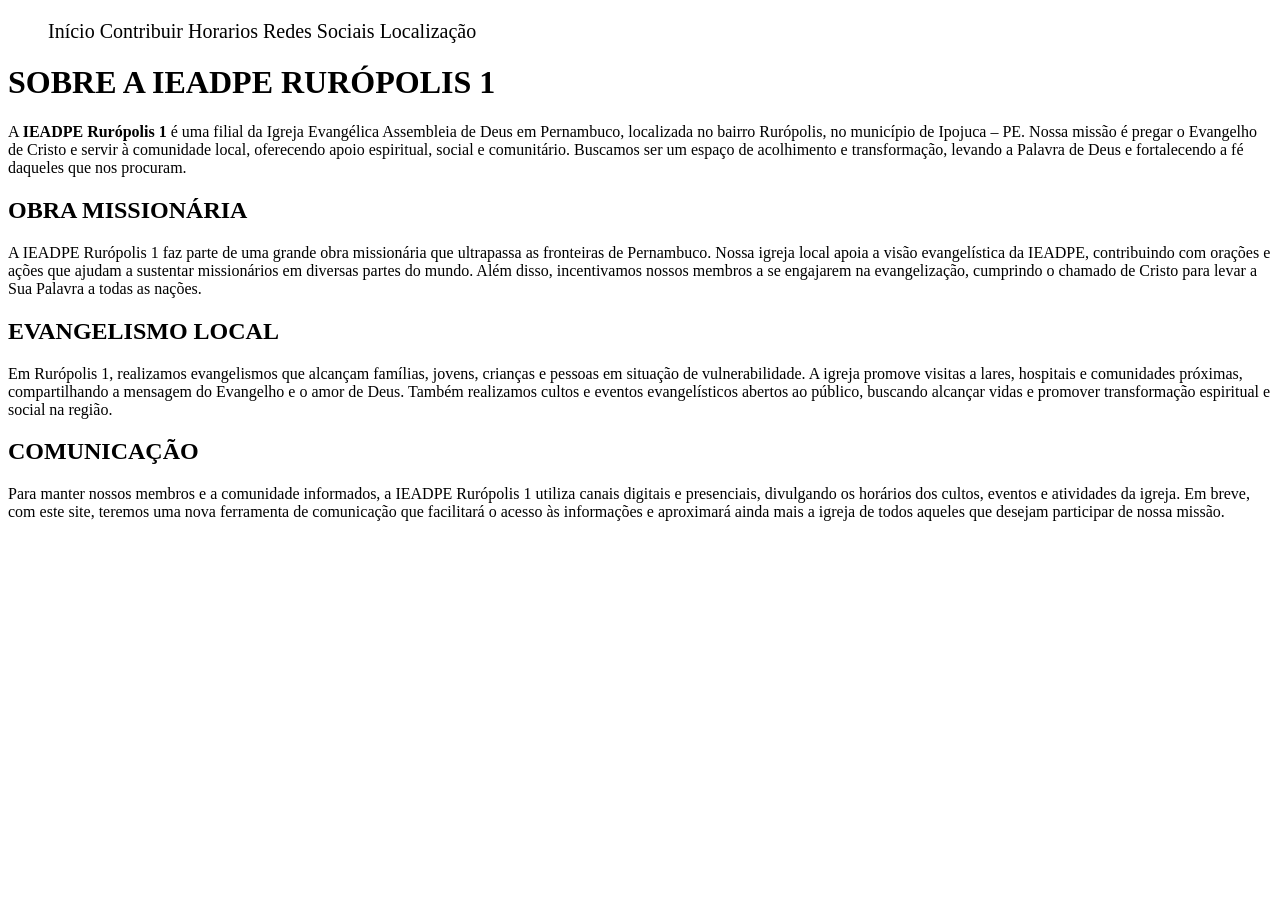
==== index.html @ 64a873ff "sitete" ====
<!DOCTYPE html>
<html lang="en">
  <head>
    <meta charset="UTF-8" />
    <meta name="viewport" content="width=device-width, initial-scale=1.0" />
    <title>IEADPE R1</title>
    <link rel="stylesheet" href="style.css" />
  </head>
  <body>
    <header>
      <nav>
        <ul class="menu-nav">
          <li><a href="./index.html">Início</a></li>
          <li>
            <a
              href="https://www.ieadpe.org.br/site/quero-contribuir"
              target="_blank"
              >Contribuir</a
            >
          </li>
          <li><a href="./horarios.html">Horarios</a></li>
          <li><a href="./redessoci.html">Redes Sociais</a></li>
          <li><a href="./localizacao.html">Localização</a></li>
        </ul>
      </nav>
    </header>

    <main>
      <h1>SOBRE A IEADPE RURÓPOLIS 1</h1>

      <p>
        A <strong>IEADPE Rurópolis 1</strong> é uma filial da Igreja Evangélica
        Assembleia de Deus em Pernambuco, localizada no bairro Rurópolis, no
        município de Ipojuca – PE. Nossa missão é pregar o Evangelho de Cristo e
        servir à comunidade local, oferecendo apoio espiritual, social e
        comunitário. Buscamos ser um espaço de acolhimento e transformação,
        levando a Palavra de Deus e fortalecendo a fé daqueles que nos procuram.
      </p>

      <h2>OBRA MISSIONÁRIA</h2>
      <p>
        A IEADPE Rurópolis 1 faz parte de uma grande obra missionária que
        ultrapassa as fronteiras de Pernambuco. Nossa igreja local apoia a visão
        evangelística da IEADPE, contribuindo com orações e ações que ajudam a
        sustentar missionários em diversas partes do mundo. Além disso,
        incentivamos nossos membros a se engajarem na evangelização, cumprindo o
        chamado de Cristo para levar a Sua Palavra a todas as nações.
      </p>

      <h2>EVANGELISMO LOCAL</h2>
      <p>
        Em Rurópolis 1, realizamos evangelismos que alcançam famílias, jovens,
        crianças e pessoas em situação de vulnerabilidade. A igreja promove
        visitas a lares, hospitais e comunidades próximas, compartilhando a
        mensagem do Evangelho e o amor de Deus. Também realizamos cultos e
        eventos evangelísticos abertos ao público, buscando alcançar vidas e
        promover transformação espiritual e social na região.
      </p>

      <h2>COMUNICAÇÃO</h2>
      <p>
        Para manter nossos membros e a comunidade informados, a IEADPE Rurópolis
        1 utiliza canais digitais e presenciais, divulgando os horários dos
        cultos, eventos e atividades da igreja. Em breve, com este site, teremos
        uma nova ferramenta de comunicação que facilitará o acesso às
        informações e aproximará ainda mais a igreja de todos aqueles que
        desejam participar de nossa missão.
      </p>
    </main>

    <footer></footer>
  </body>
</html>
---- style.css ----
.menu-nav {
  display: flex;
  flex-direction: row;
  gap: 5px;
  list-style: none;
  text-align: center;
  font-size: 20px;
}

.menu-nav a {
  color: rgb(0, 0, 0);
  text-decoration: none;
  transition: 0.3s;
}
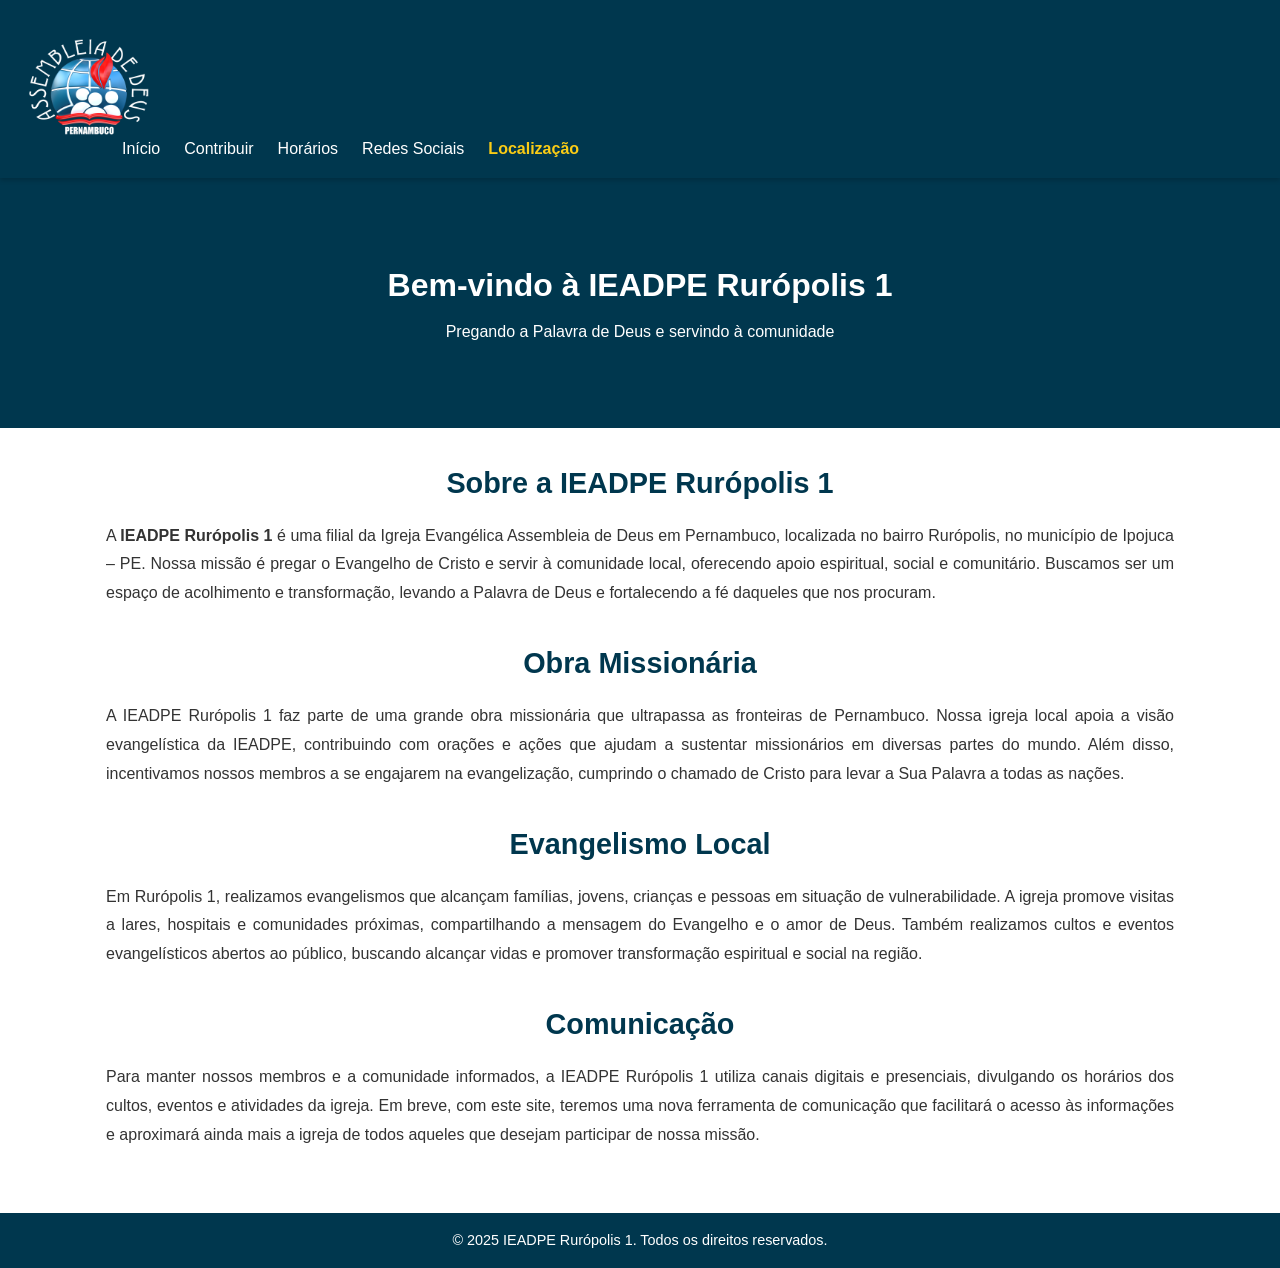
==== commit b0629b10: "desisiti" ====
--- a/index.html
+++ b/index.html
@@ -1,73 +1,109 @@
 <!DOCTYPE html>
-<html lang="en">
-  <head>
-    <meta charset="UTF-8" />
-    <meta name="viewport" content="width=device-width, initial-scale=1.0" />
-    <title>IEADPE R1</title>
-    <link rel="stylesheet" href="style.css" />
-  </head>
-  <body>
-    <header>
-      <nav>
-        <ul class="menu-nav">
-          <li><a href="./index.html">Início</a></li>
-          <li>
-            <a
-              href="https://www.ieadpe.org.br/site/quero-contribuir"
-              target="_blank"
-              >Contribuir</a
-            >
-          </li>
-          <li><a href="./horarios.html">Horarios</a></li>
-          <li><a href="./redessoci.html">Redes Sociais</a></li>
-          <li><a href="./localizacao.html">Localização</a></li>
-        </ul>
-      </nav>
-    </header>
+<html lang="pt-BR">
+<head>
+  <meta charset="UTF-8" />
+  <meta name="viewport" content="width=device-width, initial-scale=1.0" />
+  <title>IEADPE Rurópolis 1</title>
+    <link rel="icon" type="image/png" href="imgs/fav2.png" />
 
-    <main>
-      <h1>SOBRE A IEADPE RURÓPOLIS 1</h1>
+  <link rel="stylesheet" href="style.css" />
+  
+</head>
+<body>
+  <!-- ===== HEADER ===== -->
+  <header class="header" id="header">
+    <a href="./index.html" class="logo" aria-label="Página inicial">
+  <img src="imgs/icon.png" alt="IEADPE Rurópolis 1" class="logo-img">
+</a>
+  <div class="container">
+    <nav class="navbar" aria-label="Menu principal">
+      <!-- Logo -->
+      
 
-      <p>
-        A <strong>IEADPE Rurópolis 1</strong> é uma filial da Igreja Evangélica
-        Assembleia de Deus em Pernambuco, localizada no bairro Rurópolis, no
-        município de Ipojuca – PE. Nossa missão é pregar o Evangelho de Cristo e
-        servir à comunidade local, oferecendo apoio espiritual, social e
-        comunitário. Buscamos ser um espaço de acolhimento e transformação,
-        levando a Palavra de Deus e fortalecendo a fé daqueles que nos procuram.
-      </p>
 
-      <h2>OBRA MISSIONÁRIA</h2>
-      <p>
-        A IEADPE Rurópolis 1 faz parte de uma grande obra missionária que
-        ultrapassa as fronteiras de Pernambuco. Nossa igreja local apoia a visão
-        evangelística da IEADPE, contribuindo com orações e ações que ajudam a
-        sustentar missionários em diversas partes do mundo. Além disso,
-        incentivamos nossos membros a se engajarem na evangelização, cumprindo o
-        chamado de Cristo para levar a Sua Palavra a todas as nações.
-      </p>
+      <!-- Botão do menu mobile -->
+      <button class="menu-toggle" id="menu-toggle" aria-label="Abrir menu">
+        ☰
+      </button>
 
-      <h2>EVANGELISMO LOCAL</h2>
-      <p>
-        Em Rurópolis 1, realizamos evangelismos que alcançam famílias, jovens,
-        crianças e pessoas em situação de vulnerabilidade. A igreja promove
-        visitas a lares, hospitais e comunidades próximas, compartilhando a
-        mensagem do Evangelho e o amor de Deus. Também realizamos cultos e
-        eventos evangelísticos abertos ao público, buscando alcançar vidas e
-        promover transformação espiritual e social na região.
-      </p>
+      <!-- Menu de navegação -->
+      <ul class="menu-nav" id="menu-nav">
+        <li><a href="./index.html" class="menu-link">Início</a></li>
+        <li>
+          <a href="https://www.ieadpe.org.br/site/quero-contribuir"
+             target="_blank" rel="noopener noreferrer" 
+             class="menu-link">Contribuir</a>
+        </li>
+        <li><a href="./horarios.html" class="menu-link">Horários</a></li>
+        <li><a href="./redessoci.html" class="menu-link">Redes Sociais</a></li>
+        <li><a href="./localizacao.html" class="menu-link active">Localização</a></li>
+      </ul>
+    </nav>
+  </div>
+</header>
 
-      <h2>COMUNICAÇÃO</h2>
-      <p>
-        Para manter nossos membros e a comunidade informados, a IEADPE Rurópolis
-        1 utiliza canais digitais e presenciais, divulgando os horários dos
-        cultos, eventos e atividades da igreja. Em breve, com este site, teremos
-        uma nova ferramenta de comunicação que facilitará o acesso às
-        informações e aproximará ainda mais a igreja de todos aqueles que
-        desejam participar de nossa missão.
-      </p>
-    </main>
+<!-- JS no final do body -->
+<script src="script.js"></script>
 
-    <footer></footer>
-  </body>
+
+  <!-- ===== HERO / BANNER ===== -->
+  <section class="hero" id="hero">
+    <div class="hero-content">
+      <h1 class="hero-title">Bem-vindo à IEADPE Rurópolis 1</h1>
+      <p class="hero-subtitle">Pregando a Palavra de Deus e servindo à comunidade</p>
+    </div>
+  </section>
+
+  <!-- ===== MAIN CONTENT ===== -->
+  <main class="main-content" id="sobre">
+    <div class="container">
+      <article class="content-section">
+        <h2 class="section-title">Sobre a IEADPE Rurópolis 1</h2>
+        <p>
+          A <strong>IEADPE Rurópolis 1</strong> é uma filial da Igreja Evangélica Assembleia de Deus em Pernambuco,
+          localizada no bairro Rurópolis, no município de Ipojuca – PE. Nossa missão é pregar o Evangelho de Cristo
+          e servir à comunidade local, oferecendo apoio espiritual, social e comunitário. Buscamos ser um espaço de
+          acolhimento e transformação, levando a Palavra de Deus e fortalecendo a fé daqueles que nos procuram.
+        </p>
+      </article>
+
+      <article class="content-section">
+        <h2 class="section-title">Obra Missionária</h2>
+        <p>
+          A IEADPE Rurópolis 1 faz parte de uma grande obra missionária que ultrapassa as fronteiras de Pernambuco.
+          Nossa igreja local apoia a visão evangelística da IEADPE, contribuindo com orações e ações que ajudam a
+          sustentar missionários em diversas partes do mundo. Além disso, incentivamos nossos membros a se engajarem
+          na evangelização, cumprindo o chamado de Cristo para levar a Sua Palavra a todas as nações.
+        </p>
+      </article>
+
+      <article class="content-section">
+        <h2 class="section-title">Evangelismo Local</h2>
+        <p>
+          Em Rurópolis 1, realizamos evangelismos que alcançam famílias, jovens, crianças e pessoas em situação de
+          vulnerabilidade. A igreja promove visitas a lares, hospitais e comunidades próximas, compartilhando a
+          mensagem do Evangelho e o amor de Deus. Também realizamos cultos e eventos evangelísticos abertos ao
+          público, buscando alcançar vidas e promover transformação espiritual e social na região.
+        </p>
+      </article>
+
+      <article class="content-section">
+        <h2 class="section-title">Comunicação</h2>
+        <p>
+          Para manter nossos membros e a comunidade informados, a IEADPE Rurópolis 1 utiliza canais digitais e
+          presenciais, divulgando os horários dos cultos, eventos e atividades da igreja. Em breve, com este site,
+          teremos uma nova ferramenta de comunicação que facilitará o acesso às informações e aproximará ainda mais
+          a igreja de todos aqueles que desejam participar de nossa missão.
+        </p>
+      </article>
+    </div>
+  </main>
+
+  <!-- ===== FOOTER ===== -->
+  <footer class="footer" id="footer">
+    <div class="container">
+      <p>&copy; 2025 IEADPE Rurópolis 1. Todos os direitos reservados.</p>
+    </div>
+  </footer>
+</body>
 </html>
--- a/style.css
+++ b/style.css
@@ -1,14 +1,394 @@
+/* ========== RESET ========== */
+* {
+  margin: 0;
+  padding: 0;
+  box-sizing: border-box;
+}
+
+body {
+  font-family: "Poppins", Arial, sans-serif;
+  background-color: #ffffff;
+  color: #333;
+  line-height: 1.6;
+}
+
+/* ======== VARIÁVEIS DE CORES ======== */
+:root {
+  --primary-color: #00374e;
+  --secondary-color: #ffd700;
+  --text-color: #333;
+  --white: #ffffff;
+  --max-width: 1100px;
+}
+
+/* ======== CONTAINER GLOBAL ======== */
+.container {
+  max-width: var(--max-width);
+  margin: 0 auto;
+  padding: 0 1rem;
+}
+
+/* ======== HEADER ======== */
+.header {
+  background-color: var(--primary-color);
+  position: sticky;
+  top: 0;
+  z-index: 1000;
+  box-shadow: 0 2px 5px rgba(0, 0, 0, 0.2);
+}
+
+.navbar {
+  display: flex;
+  justify-content: space-between;
+  align-items: center;
+  padding: 0.8rem 0;
+}
+
+.logo {
+  font-size: 1.5rem;
+  font-weight: 600;
+  color: var(--white);
+  text-decoration: none;
+}
+
 .menu-nav {
-  display: flex;
-  flex-direction: row;
-  gap: 5px;
   list-style: none;
-  text-align: center;
-  font-size: 20px;
-}
-
-.menu-nav a {
-  color: rgb(0, 0, 0);
-  text-decoration: none;
-  transition: 0.3s;
-}+  display: flex;
+  gap: 2rem;
+}
+
+.menu-link {
+  color: var(--white);
+  text-decoration: none;
+  font-weight: 500;
+  font-size: 1rem;
+  transition: color 0.3s ease;
+}
+
+.menu-link:hover {
+  color: var(--secondary-color);
+}
+
+/* ======== HERO ======== */
+.hero {
+  background: url("sua-imagem.jpg") center/cover no-repeat;
+  background-color: var(--primary-color);
+  height: 250px;
+  display: flex;
+  align-items: center;
+  justify-content: center;
+  text-align: center;
+  color: var(--white);
+  padding: 1rem;
+}
+
+.hero-title {
+  font-size: 2rem;
+  font-weight: 600;
+}
+
+.hero-subtitle {
+  font-size: 1rem;
+  margin-top: 0.5rem;
+  font-weight: 400;
+}
+
+/* ======== MAIN CONTENT ======== */
+.main-content {
+  padding: 2rem 0;
+}
+
+.section-title {
+  color: var(--primary-color);
+  font-size: 1.8rem;
+  margin-bottom: 1rem;
+  text-align: center;
+}
+
+.content-section {
+  margin-bottom: 2rem;
+}
+
+.content-section p {
+  text-align: justify;
+  color: var(--text-color);
+  font-size: 1rem;
+  line-height: 1.8;
+}
+
+/* ======== FOOTER ======== */
+.footer {
+  background-color: var(--primary-color);
+  color: var(--white);
+  text-align: center;
+  padding: 1rem;
+  font-size: 0.9rem;
+}
+
+/* ======== RESPONSIVIDADE ======== */
+@media (max-width: 768px) {
+  .menu-nav {
+    flex-direction: column;
+    align-items: center;
+    gap: 1rem;
+  }
+
+  .hero {
+    height: 180px;
+    padding: 0.5rem;
+  }
+
+  .hero-title {
+    font-size: 1.5rem;
+  }
+
+  .section-title {
+    font-size: 1.5rem;
+  }
+
+  .content-section p {
+    font-size: 0.95rem;
+  }
+}
+
+/* ======== HORÁRIOS ======== */
+.hero-small {
+  height: 150px;
+}
+
+.schedule {
+  margin-top: 2rem;
+  text-align: center;
+}
+
+.schedule-list {
+  list-style: none;
+  max-width: 600px;
+  margin: 2rem auto 0;
+  padding: 0;
+}
+
+.schedule-list li {
+  background: #f4f4f4;
+  margin-bottom: 0.8rem;
+  padding: 1rem;
+  border-radius: 8px;
+  font-size: 1rem;
+  color: var(--text-color);
+  text-align: left;
+  transition: background 0.3s ease;
+}
+
+.schedule-list li strong {
+  color: var(--primary-color);
+}
+
+.schedule-list li:hover {
+  background: #e9f5f8;
+}
+
+/* Ativo no menu */
+.menu-link.active {
+  color: var(--secondary-color);
+  font-weight: 600;
+}
+
+/* ======== REDES SOCIAIS ======== */
+.social-section {
+  margin-top: 2rem;
+  text-align: center;
+}
+
+.social-links {
+  display: flex;
+  justify-content: center;
+  gap: 2rem;
+  margin-top: 2rem;
+  flex-wrap: wrap;
+}
+
+.social-card {
+  display: flex;
+  flex-direction: column;
+  align-items: center;
+  text-decoration: none;
+  color: var(--primary-color);
+  transition: transform 0.3s ease, color 0.3s ease;
+}
+
+.social-card img {
+  width: 70px;
+  height: 70px;
+  margin-bottom: 0.5rem;
+  transition: transform 0.3s ease;
+}
+
+.social-card span {
+  font-size: 1rem;
+  font-weight: 500;
+}
+
+.social-card:hover img {
+  transform: scale(1.1);
+}
+
+.social-card:hover {
+  color: var(--secondary-color);
+}
+
+/* Ajustes responsivos */
+@media (max-width: 480px) {
+  .social-card img {
+    width: 60px;
+    height: 60px;
+  }
+
+  .social-card span {
+    font-size: 0.9rem;
+  }
+}
+
+/* ======== LOCALIZAÇÃO ======== */
+.location-section {
+  margin-top: 2rem;
+  text-align: center;
+}
+
+.location-description {
+  max-width: 600px;
+  margin: 0 auto 2rem;
+  font-size: 1rem;
+  color: var(--text-color);
+}
+
+.map-container {
+  position: relative;
+  width: 100%;
+  max-width: 800px;
+  margin: 0 auto;
+  border: 2px solid var(--primary-color);
+  border-radius: 10px;
+  overflow: hidden;
+  box-shadow: 0 4px 8px rgba(0, 0, 0, 0.1);
+}
+
+.map-container iframe {
+  width: 100%;
+  height: 450px;
+  border: none;
+}
+
+@media (max-width: 768px) {
+  .map-container iframe {
+    height: 300px;
+  }
+}
+/* ======== MENU RESPONSIVO ======== */
+
+/* Container geral */
+.header {
+  background: var(--primary-color, #1e3a8a);
+  color: white;
+  padding: 1rem 0;
+}
+
+.navbar {
+  display: flex;
+  justify-content: space-between;
+  align-items: center;
+  max-width: 1200px;
+  margin: 0 auto;
+  padding: 0 1rem;
+}
+
+/* Logo */
+/* Logo com imagem */
+.logo {
+  display: flex;
+  align-items: center;
+  text-decoration: none;
+  padding-top: 20px;
+ }
+
+.logo-img {
+  height: 100px; /* ajuste conforme o tamanho da sua logo */
+  width: auto;
+}
+
+/* Logo menor em mobile */
+@media (max-width: 480px) {
+  .logo-img {
+    height: 65px;
+  }
+}
+
+
+/* Menu desktop */
+.menu-nav {
+  display: flex;
+  list-style: none;
+  gap: 1.5rem;
+}
+
+.menu-link {
+  color: white;
+  text-decoration: none;
+  font-weight: 500;
+  transition: color 0.3s ease;
+}
+
+.menu-link:hover,
+.menu-link.active {
+  color: #facc15; /* Destaque ao passar o mouse */
+}
+
+/* Botão do menu mobile */
+.menu-toggle {
+  display: none;
+  background: none;
+  border: none;
+  font-size: 2rem;
+  color: white;
+  cursor: pointer;
+}
+
+/* ======== RESPONSIVO ======== */
+@media (max-width: 768px) {
+  /* Botão aparece no mobile */
+  .menu-toggle {
+    display: block;
+  }
+
+  /* Menu escondido por padrão */
+  .menu-nav {
+    position: absolute;
+    top: 70px;
+    right: 0;
+    background: var(--primary-color, #1e3a8a);
+    flex-direction: column;
+    width: 200px;
+    gap: 1rem;
+    padding: 1rem;
+    border-radius: 0 0 10px 10px;
+    display: none; /* Oculto por padrão */
+    box-shadow: 0 4px 8px rgba(0, 0, 0, 0.2);
+    animation: slideDown 0.3s ease forwards;
+  }
+
+  /* Quando ativado */
+  .menu-nav.active {
+    display: flex;
+  }
+
+  /* Animação */
+  @keyframes slideDown {
+    from {
+      opacity: 0;
+      transform: translateY(-10px);
+    }
+    to {
+      opacity: 1;
+      transform: translateY(0);
+    }
+  }
+}
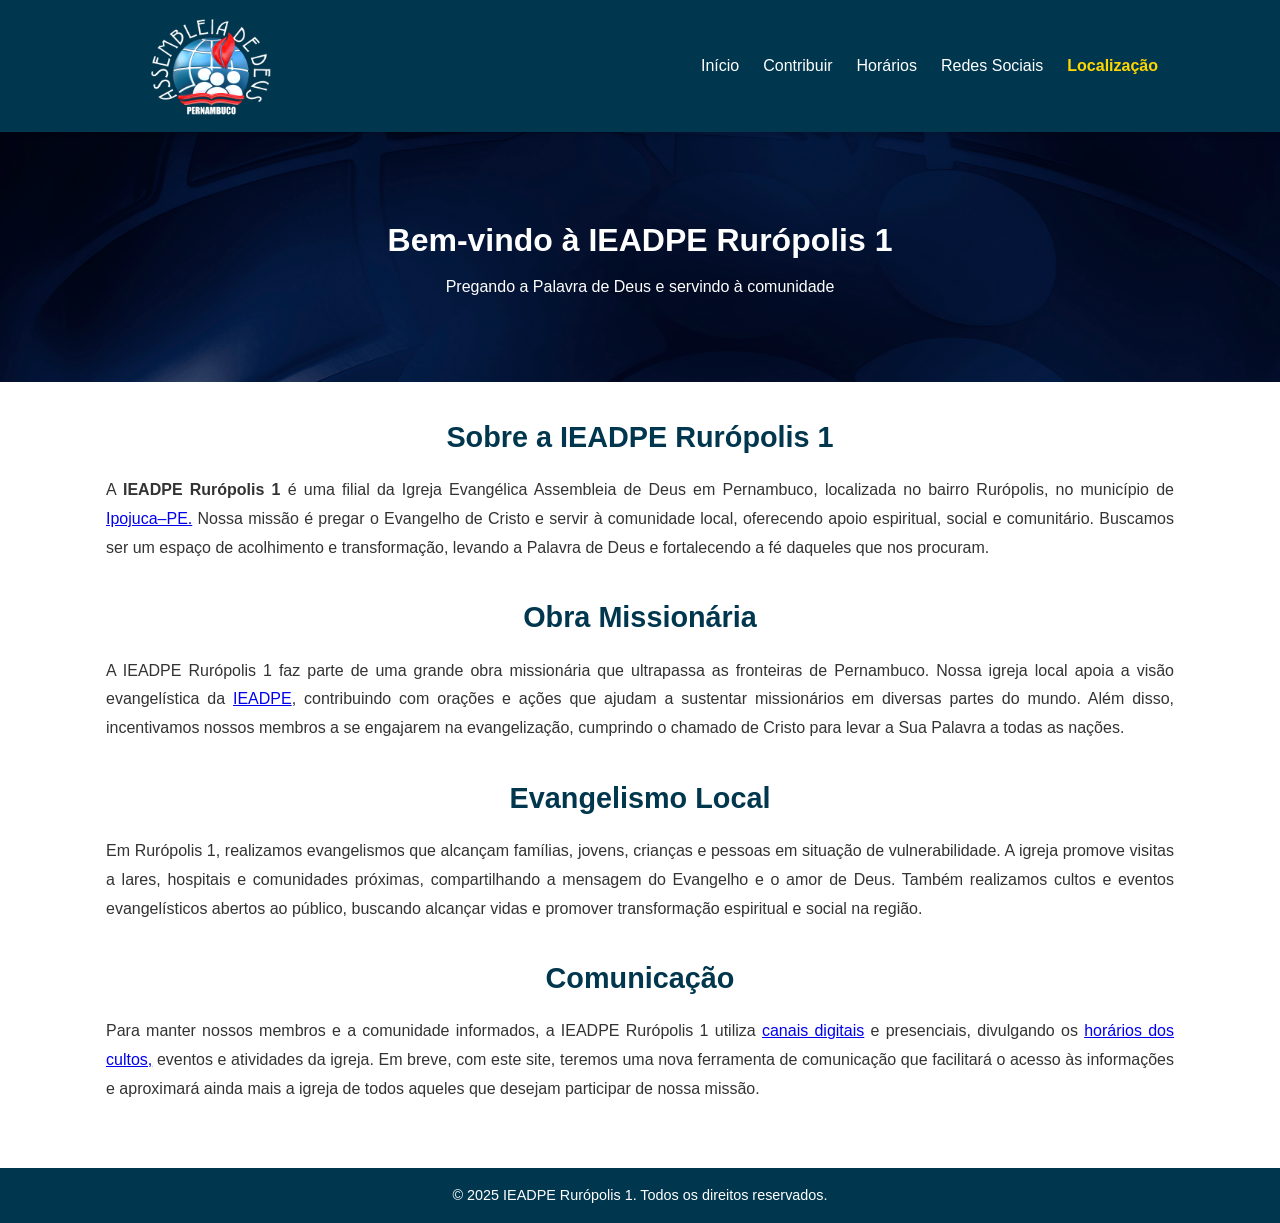
==== commit 6ec2a88d: "comit" ====
--- a/index.html
+++ b/index.html
@@ -10,23 +10,21 @@
   
 </head>
 <body>
-  <!-- ===== HEADER ===== -->
   <header class="header" id="header">
-    <a href="./index.html" class="logo" aria-label="Página inicial">
-  <img src="imgs/icon.png" alt="IEADPE Rurópolis 1" class="logo-img">
-</a>
   <div class="container">
     <nav class="navbar" aria-label="Menu principal">
+      
       <!-- Logo -->
-      
-
+      <a href="./index.html" class="logo" aria-label="Página inicial">
+        <img src="imgs/icon.png" alt="IEADPE Rurópolis 1" class="logo-img">
+      </a>
 
       <!-- Botão do menu mobile -->
       <button class="menu-toggle" id="menu-toggle" aria-label="Abrir menu">
         ☰
       </button>
 
-      <!-- Menu de navegação -->
+      <!-- Navegação -->
       <ul class="menu-nav" id="menu-nav">
         <li><a href="./index.html" class="menu-link">Início</a></li>
         <li>
@@ -42,11 +40,10 @@
   </div>
 </header>
 
-<!-- JS no final do body -->
+
 <script src="script.js"></script>
 
 
-  <!-- ===== HERO / BANNER ===== -->
   <section class="hero" id="hero">
     <div class="hero-content">
       <h1 class="hero-title">Bem-vindo à IEADPE Rurópolis 1</h1>
@@ -54,14 +51,13 @@
     </div>
   </section>
 
-  <!-- ===== MAIN CONTENT ===== -->
   <main class="main-content" id="sobre">
     <div class="container">
       <article class="content-section">
         <h2 class="section-title">Sobre a IEADPE Rurópolis 1</h2>
         <p>
           A <strong>IEADPE Rurópolis 1</strong> é uma filial da Igreja Evangélica Assembleia de Deus em Pernambuco,
-          localizada no bairro Rurópolis, no município de Ipojuca – PE. Nossa missão é pregar o Evangelho de Cristo
+          localizada no bairro Rurópolis, no município de <a href="/localizacao.html">Ipojuca–PE.</a>  Nossa missão é pregar o Evangelho de Cristo
           e servir à comunidade local, oferecendo apoio espiritual, social e comunitário. Buscamos ser um espaço de
           acolhimento e transformação, levando a Palavra de Deus e fortalecendo a fé daqueles que nos procuram.
         </p>
@@ -71,7 +67,7 @@
         <h2 class="section-title">Obra Missionária</h2>
         <p>
           A IEADPE Rurópolis 1 faz parte de uma grande obra missionária que ultrapassa as fronteiras de Pernambuco.
-          Nossa igreja local apoia a visão evangelística da IEADPE, contribuindo com orações e ações que ajudam a
+          Nossa igreja local apoia a visão evangelística da <a href="https://www.ieadpe.org.br" target="_blank">IEADPE</a>, contribuindo com orações e ações que ajudam a
           sustentar missionários em diversas partes do mundo. Além disso, incentivamos nossos membros a se engajarem
           na evangelização, cumprindo o chamado de Cristo para levar a Sua Palavra a todas as nações.
         </p>
@@ -90,8 +86,8 @@
       <article class="content-section">
         <h2 class="section-title">Comunicação</h2>
         <p>
-          Para manter nossos membros e a comunidade informados, a IEADPE Rurópolis 1 utiliza canais digitais e
-          presenciais, divulgando os horários dos cultos, eventos e atividades da igreja. Em breve, com este site,
+          Para manter nossos membros e a comunidade informados, a IEADPE Rurópolis 1 utiliza <a href="/redessoci.html">canais digitais</a> e
+          presenciais, divulgando os <a href="/horarios.html">horários dos cultos,</a> eventos e atividades da igreja. Em breve, com este site,
           teremos uma nova ferramenta de comunicação que facilitará o acesso às informações e aproximará ainda mais
           a igreja de todos aqueles que desejam participar de nossa missão.
         </p>
--- a/style.css
+++ b/style.css
@@ -7,72 +7,138 @@
 
 body {
   font-family: "Poppins", Arial, sans-serif;
-  background-color: #ffffff;
+  background-color: #fff;
   color: #333;
   line-height: 1.6;
 }
 
-/* ======== VARIÁVEIS DE CORES ======== */
+/* ========== VARIÁVEIS ========== */
 :root {
   --primary-color: #00374e;
   --secondary-color: #ffd700;
   --text-color: #333;
-  --white: #ffffff;
+  --white: #fff;
   --max-width: 1100px;
 }
 
-/* ======== CONTAINER GLOBAL ======== */
+/* ========== CONTAINER GLOBAL ========== */
 .container {
   max-width: var(--max-width);
   margin: 0 auto;
   padding: 0 1rem;
 }
 
-/* ======== HEADER ======== */
+/* ========== HEADER / NAVBAR ========== */
 .header {
-  background-color: var(--primary-color);
+  background: var(--primary-color);
+  color: var(--white);
   position: sticky;
   top: 0;
   z-index: 1000;
   box-shadow: 0 2px 5px rgba(0, 0, 0, 0.2);
+  padding: 1rem 0;
 }
 
 .navbar {
   display: flex;
   justify-content: space-between;
   align-items: center;
-  padding: 0.8rem 0;
+  max-width: 1200px;
+  margin: 0 auto;
+  padding: 0 1rem;
 }
 
 .logo {
+  display: flex;
+  align-items: center;
+  text-decoration: none;
+  color: var(--white);
   font-size: 1.5rem;
   font-weight: 600;
-  color: var(--white);
-  text-decoration: none;
-}
-
+}
+
+.logo-img {
+  display: block;
+  height: 100px;
+  width: auto;
+}
+
+@media (max-width: 480px) {
+  .logo-img {
+    height: 65px;
+  }
+}
+
+/* Menu padrão */
 .menu-nav {
   list-style: none;
   display: flex;
-  gap: 2rem;
+  gap: 1.5rem;
 }
 
 .menu-link {
   color: var(--white);
   text-decoration: none;
   font-weight: 500;
-  font-size: 1rem;
   transition: color 0.3s ease;
 }
 
-.menu-link:hover {
+.menu-link:hover,
+.menu-link.active {
   color: var(--secondary-color);
-}
-
-/* ======== HERO ======== */
+  font-weight: 600;
+}
+
+/* Botão do menu mobile */
+.menu-toggle {
+  display: none;
+  background: none;
+  border: none;
+  font-size: 2rem;
+  color: var(--white);
+  cursor: pointer;
+}
+
+/* Menu Mobile */
+@media (max-width: 768px) {
+  .menu-toggle {
+    display: block;
+  }
+
+  .menu-nav {
+    position: absolute;
+    top: 70px;
+    right: 0;
+    background: var(--primary-color);
+    flex-direction: column;
+    width: 200px;
+    gap: 1rem;
+    padding: 1rem;
+    border-radius: 0 0 10px 10px;
+    display: none;
+    box-shadow: 0 4px 8px rgba(0, 0, 0, 0.2);
+    animation: slideDown 0.3s ease forwards;
+  }
+
+  .menu-nav.active {
+    display: flex;
+  }
+
+  @keyframes slideDown {
+    from {
+      opacity: 0;
+      transform: translateY(-10px);
+    }
+    to {
+      opacity: 1;
+      transform: translateY(0);
+    }
+  }
+}
+
+/* ========== HERO ========== */
 .hero {
-  background: url("sua-imagem.jpg") center/cover no-repeat;
-  background-color: var(--primary-color);
+  background: url("imgs/BG\ 3.jpg") center/cover no-repeat var(--primary-color);
   height: 250px;
   display: flex;
   align-items: center;
@@ -93,7 +159,22 @@
   font-weight: 400;
 }
 
-/* ======== MAIN CONTENT ======== */
+.hero-small {
+  height: 150px;
+}
+
+/* Responsividade Hero */
+@media (max-width: 768px) {
+  .hero {
+    height: 180px;
+    padding: 0.5rem;
+  }
+  .hero-title {
+    font-size: 1.5rem;
+  }
+}
+
+/* ========== MAIN CONTENT ========== */
 .main-content {
   padding: 2rem 0;
 }
@@ -116,46 +197,16 @@
   line-height: 1.8;
 }
 
-/* ======== FOOTER ======== */
-.footer {
-  background-color: var(--primary-color);
-  color: var(--white);
-  text-align: center;
-  padding: 1rem;
-  font-size: 0.9rem;
-}
-
-/* ======== RESPONSIVIDADE ======== */
 @media (max-width: 768px) {
-  .menu-nav {
-    flex-direction: column;
-    align-items: center;
-    gap: 1rem;
-  }
-
-  .hero {
-    height: 180px;
-    padding: 0.5rem;
-  }
-
-  .hero-title {
-    font-size: 1.5rem;
-  }
-
   .section-title {
     font-size: 1.5rem;
   }
-
   .content-section p {
     font-size: 0.95rem;
   }
 }
 
-/* ======== HORÁRIOS ======== */
-.hero-small {
-  height: 150px;
-}
-
+/* ========== HORÁRIOS ========== */
 .schedule {
   margin-top: 2rem;
   text-align: center;
@@ -187,13 +238,7 @@
   background: #e9f5f8;
 }
 
-/* Ativo no menu */
-.menu-link.active {
-  color: var(--secondary-color);
-  font-weight: 600;
-}
-
-/* ======== REDES SOCIAIS ======== */
+/* ========== REDES SOCIAIS ========== */
 .social-section {
   margin-top: 2rem;
   text-align: center;
@@ -236,19 +281,18 @@
   color: var(--secondary-color);
 }
 
-/* Ajustes responsivos */
+/* Responsividade Social */
 @media (max-width: 480px) {
   .social-card img {
     width: 60px;
     height: 60px;
   }
-
   .social-card span {
     font-size: 0.9rem;
   }
 }
 
-/* ======== LOCALIZAÇÃO ======== */
+/* ========== LOCALIZAÇÃO ========== */
 .location-section {
   margin-top: 2rem;
   text-align: center;
@@ -283,112 +327,12 @@
     height: 300px;
   }
 }
-/* ======== MENU RESPONSIVO ======== */
-
-/* Container geral */
-.header {
-  background: var(--primary-color, #1e3a8a);
-  color: white;
-  padding: 1rem 0;
-}
-
-.navbar {
-  display: flex;
-  justify-content: space-between;
-  align-items: center;
-  max-width: 1200px;
-  margin: 0 auto;
-  padding: 0 1rem;
-}
-
-/* Logo */
-/* Logo com imagem */
-.logo {
-  display: flex;
-  align-items: center;
-  text-decoration: none;
-  padding-top: 20px;
- }
-
-.logo-img {
-  height: 100px; /* ajuste conforme o tamanho da sua logo */
-  width: auto;
-}
-
-/* Logo menor em mobile */
-@media (max-width: 480px) {
-  .logo-img {
-    height: 65px;
-  }
-}
-
-
-/* Menu desktop */
-.menu-nav {
-  display: flex;
-  list-style: none;
-  gap: 1.5rem;
-}
-
-.menu-link {
-  color: white;
-  text-decoration: none;
-  font-weight: 500;
-  transition: color 0.3s ease;
-}
-
-.menu-link:hover,
-.menu-link.active {
-  color: #facc15; /* Destaque ao passar o mouse */
-}
-
-/* Botão do menu mobile */
-.menu-toggle {
-  display: none;
-  background: none;
-  border: none;
-  font-size: 2rem;
-  color: white;
-  cursor: pointer;
-}
-
-/* ======== RESPONSIVO ======== */
-@media (max-width: 768px) {
-  /* Botão aparece no mobile */
-  .menu-toggle {
-    display: block;
-  }
-
-  /* Menu escondido por padrão */
-  .menu-nav {
-    position: absolute;
-    top: 70px;
-    right: 0;
-    background: var(--primary-color, #1e3a8a);
-    flex-direction: column;
-    width: 200px;
-    gap: 1rem;
-    padding: 1rem;
-    border-radius: 0 0 10px 10px;
-    display: none; /* Oculto por padrão */
-    box-shadow: 0 4px 8px rgba(0, 0, 0, 0.2);
-    animation: slideDown 0.3s ease forwards;
-  }
-
-  /* Quando ativado */
-  .menu-nav.active {
-    display: flex;
-  }
-
-  /* Animação */
-  @keyframes slideDown {
-    from {
-      opacity: 0;
-      transform: translateY(-10px);
-    }
-    to {
-      opacity: 1;
-      transform: translateY(0);
-    }
-  }
-}
+
+/* ========== FOOTER ========== */
+.footer {
+  background: var(--primary-color);
+  color: var(--white);
+  text-align: center;
+  padding: 1rem;
+  font-size: 0.9rem;
+}
